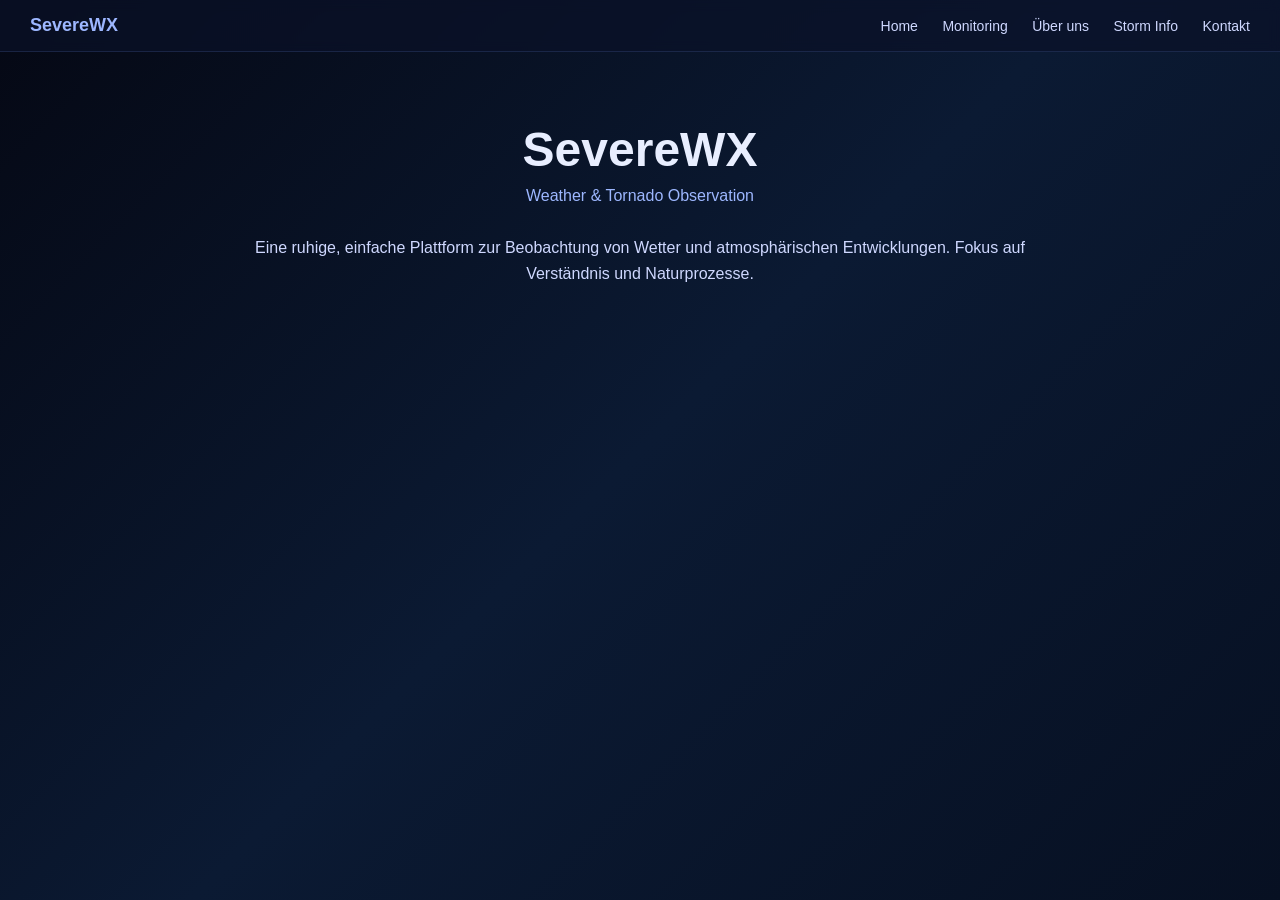
==== index.html @ 0b6372dc "Add files via upload" ====
<!DOCTYPE html>
<html lang="de">
<head>
    <meta charset="UTF-8">
    <meta name="viewport" content="width=device-width, initial-scale=1.0">
    <title>SevereWX</title>
    <link rel="stylesheet" href="style.css">
</head>
<body>

<!-- NAVBAR -->
<nav class="navbar">
    <div class="logo">SevereWX</div>

    <div class="links">
        <a href="index.html">Home</a>
        <a href="monitoring.html">Monitoring</a>
        <a href="#">Über uns</a>
        <a href="#">Storm Info</a>
        <a href="kontakt.html">Kontakt</a>
    </div>
</nav>

<!-- CONTENT -->
<div class="container">

    <header class="hero">
        <h1>SevereWX</h1>
        <p>Weather & Tornado Observation</p>
    </header>

    <section class="intro">
        <p>
            Eine ruhige, einfache Plattform zur Beobachtung von Wetter und atmosphärischen Entwicklungen.
            Fokus auf Verständnis und Naturprozesse.
        </p>
    </section>

</div>

<script src="script.js"></script>
</body>
</html>
---- style.css ----
body {
    margin: 0;
    font-family: Arial, sans-serif;
    color: #e8eeff;
    background: linear-gradient(135deg, #050814, #0b1a33, #071022);
    min-height: 100vh;
}

/* NAVBAR */
.navbar {
    display: flex;
    justify-content: space-between;
    align-items: center;

    padding: 15px 30px;
    background: rgba(10, 18, 40, 0.7);
    backdrop-filter: blur(6px);

    border-bottom: 1px solid rgba(120, 160, 255, 0.15);
}

.logo {
    font-weight: bold;
    color: #9db7ff;
    font-size: 18px;
}

.links a {
    color: #cfd8ff;
    text-decoration: none;
    margin-left: 20px;
    font-size: 14px;
}

.links a:hover {
    color: #ffffff;
}

/* CONTENT */
.container {
    max-width: 800px;
    margin: auto;
    padding: 70px 20px;
    text-align: center;
}

/* HERO */
.hero h1 {
    font-size: 48px;
    margin: 0;
}

.hero p {
    color: #9db7ff;
    margin-top: 10px;
}

/* INTRO */
.intro {
    margin-top: 30px;
    color: #cfd8ff;
    line-height: 1.6;
}
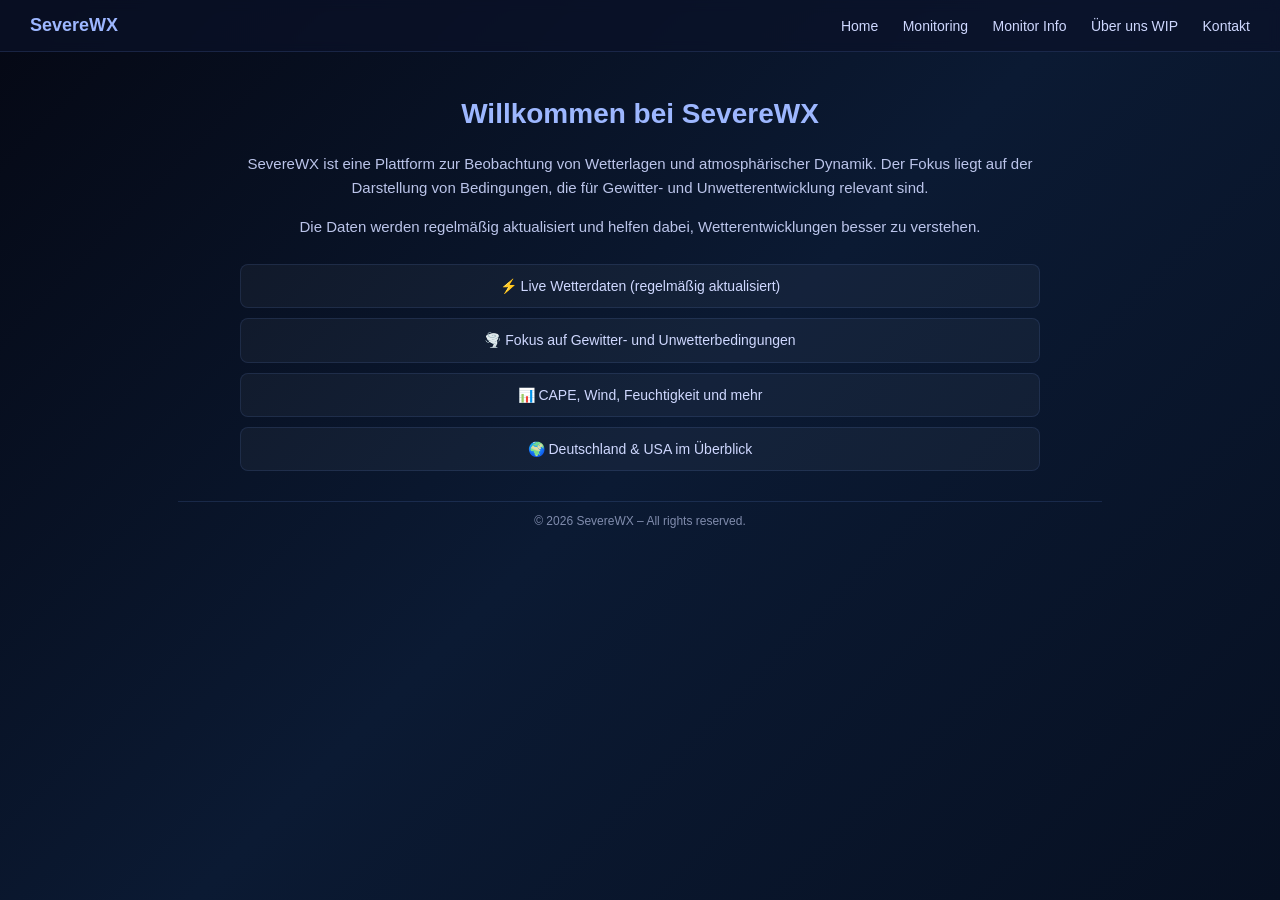
==== commit 30c4e58d: "Add files via upload" ====
--- a/index.html
+++ b/index.html
@@ -15,28 +15,51 @@
     <div class="links">
         <a href="index.html">Home</a>
         <a href="monitoring.html">Monitoring</a>
-        <a href="#">Über uns</a>
-        <a href="#">Storm Info</a>
+        <a href="monitorinfo.html">Monitor Info</a>
+        <a href="#">Über uns WIP</a>
         <a href="kontakt.html">Kontakt</a>
     </div>
 </nav>
 
-<!-- CONTENT -->
-<div class="container">
+<section class="intro">
 
-    <header class="hero">
-        <h1>SevereWX</h1>
-        <p>Weather & Tornado Observation</p>
-    </header>
+    <h2>Willkommen bei SevereWX</h2>
 
-    <section class="intro">
-        <p>
-            Eine ruhige, einfache Plattform zur Beobachtung von Wetter und atmosphärischen Entwicklungen.
-            Fokus auf Verständnis und Naturprozesse.
-        </p>
-    </section>
+    <p>
+        SevereWX ist eine Plattform zur Beobachtung von Wetterlagen und atmosphärischer Dynamik.
+        Der Fokus liegt auf der Darstellung von Bedingungen, die für Gewitter- und Unwetterentwicklung relevant sind.
+    </p>
 
+    <p>
+        Die Daten werden regelmäßig aktualisiert und helfen dabei, Wetterentwicklungen besser zu verstehen.
+    </p>
+
+    <div class="features">
+
+        <div class="feature">
+            ⚡ Live Wetterdaten (regelmäßig aktualisiert)
+        </div>
+
+        <div class="feature">
+            🌪️ Fokus auf Gewitter- und Unwetterbedingungen
+        </div>
+
+        <div class="feature">
+            📊 CAPE, Wind, Feuchtigkeit und mehr
+        </div>
+
+        <div class="feature">
+            🌍 Deutschland & USA im Überblick
+        </div>
+
+    </div>
+
+</section>
 </div>
+
+<footer class="footer">
+    © 2026 SevereWX – All rights reserved.
+</footer>
 
 <script src="script.js"></script>
 </body>
--- a/style.css
+++ b/style.css
@@ -2,8 +2,39 @@
     margin: 0;
     font-family: Arial, sans-serif;
     color: #e8eeff;
+    min-height: 100vh;
+    overflow-x: hidden;
+
     background: linear-gradient(135deg, #050814, #0b1a33, #071022);
-    min-height: 100vh;
+    position: relative;
+}
+
+body::before {
+    content: "";
+    position: fixed;
+    top: 0;
+    left: 0;
+    width: 300%;
+    height: 300%;
+
+    background: url("https://images.unsplash.com/photo-1527482797697-8795b05a13fe")
+        repeat-x;
+
+    opacity: 0.18;
+    animation: cloudsMove 120s linear infinite;
+
+    z-index: -2;
+}
+
+
+
+@keyframes cloudsMove {
+    0% {
+        transform: translateX(0);
+    }
+    100% {
+        transform: translateX(-50%);
+    }
 }
 
 /* NAVBAR */
@@ -60,4 +91,113 @@
     margin-top: 30px;
     color: #cfd8ff;
     line-height: 1.6;
+}
+
+
+/* TODAY */
+
+.summary-box {
+    margin: 40px auto;
+    padding: 20px;
+    max-width: 800px;
+
+    background: rgba(255,255,255,0.04);
+    border: 1px solid rgba(120,160,255,0.15);
+    border-radius: 12px;
+
+    color: #e8eeff;
+    text-align: left;
+}
+
+.summary-box h2 {
+    margin-bottom: 15px;
+    font-size: 18px;
+    color: #9db7ff;
+}
+
+.summary-grid {
+    display: grid;
+    grid-template-columns: 1fr 1fr;
+    gap: 12px;
+}
+
+.summary-item {
+    padding: 12px;
+    background: rgba(255,255,255,0.03);
+    border-radius: 10px;
+}
+
+.label {
+    font-size: 12px;
+    color: #cfd8ff;
+    margin-bottom: 5px;
+}
+
+.value {
+    font-size: 14px;
+    font-weight: bold;
+}
+
+.summary-footer {
+    margin-top: 12px;
+    font-size: 11px;
+    color: #9db7ff;
+    opacity: 0.8;
+}
+
+/* Farben */
+.danger { color: #ff3b3b; }
+.warning { color: #ffb300; }
+.high { color: #ff4dd2; }
+
+.intro {
+    margin-top: 40px;
+    text-align: center;
+    max-width: 800px;
+    margin-left: auto;
+    margin-right: auto;
+    color: #cfd8ff;
+}
+
+.intro h2 {
+    color: #9db7ff;
+    font-size: 28px;
+    margin-bottom: 10px;
+}
+
+.intro p {
+    font-size: 15px;
+    line-height: 1.6;
+    opacity: 0.9;
+}
+
+.features {
+    margin-top: 25px;
+    display: grid;
+    gap: 10px;
+}
+
+.feature {
+    background: rgba(255,255,255,0.04);
+    padding: 10px;
+    border-radius: 8px;
+    font-size: 14px;
+    border: 1px solid rgba(120,160,255,0.12);
+}
+
+
+
+
+
+
+
+
+.footer {
+    text-align: center;
+    color: rgba(207, 216, 255, 0.6);
+    font-size: 12px;
+    margin: 30px auto 20px auto;
+    padding: 12px;
+    max-width: 900px;
+    border-top: 1px solid rgba(120,160,255,0.15);
 }
